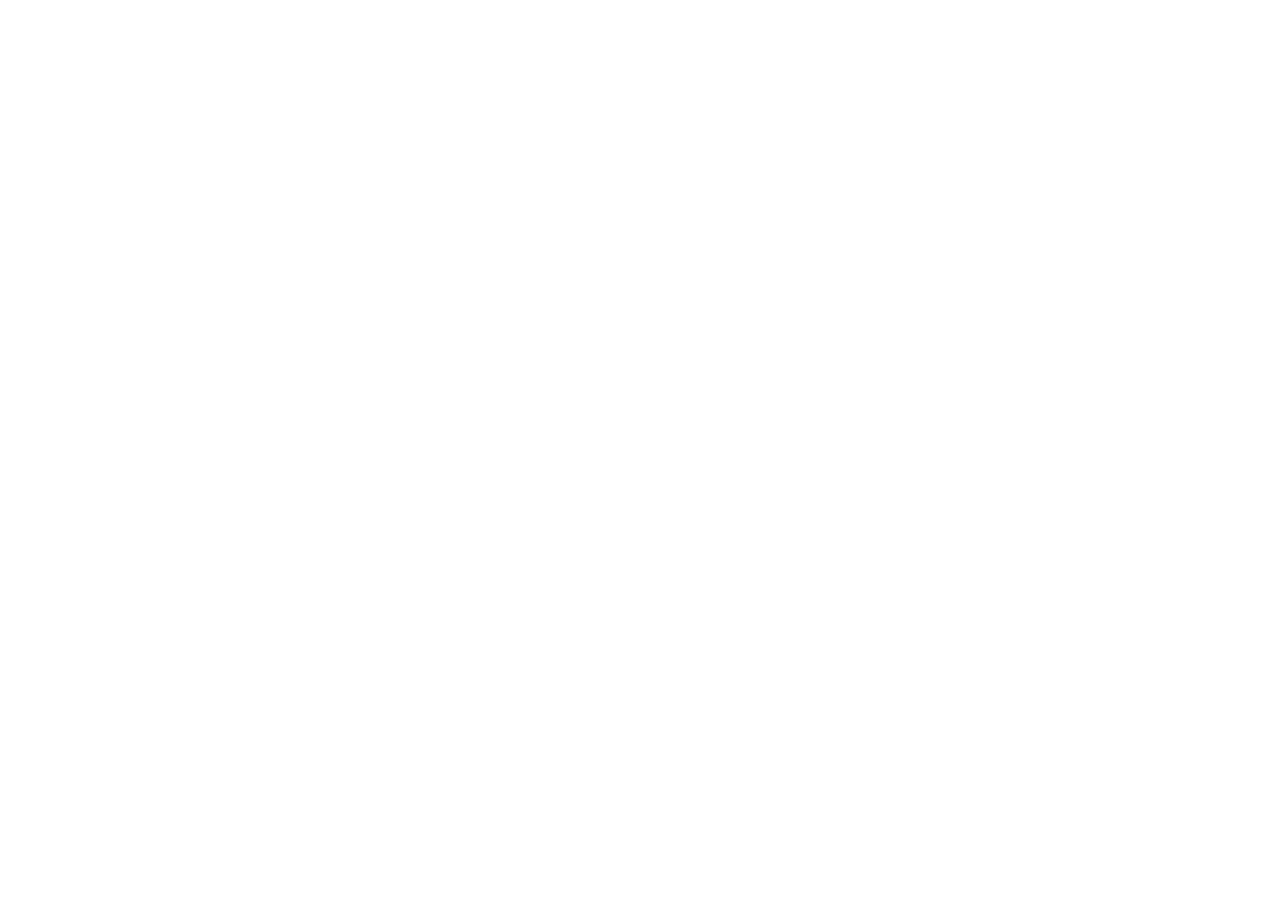
==== index.html @ dc667c03 "inizializzazione progetto" ====
<!DOCTYPE html>
<html lang="en">
<head>
    <meta charset="UTF-8">
    <meta http-equiv="X-UA-Compatible" content="IE=edge">
    <meta name="viewport" content="width=device-width, initial-scale=1.0">
    <link rel="stylesheet" href="css/style.css">
    <title>Document</title>
</head>
<body>
    
</body>
</html>
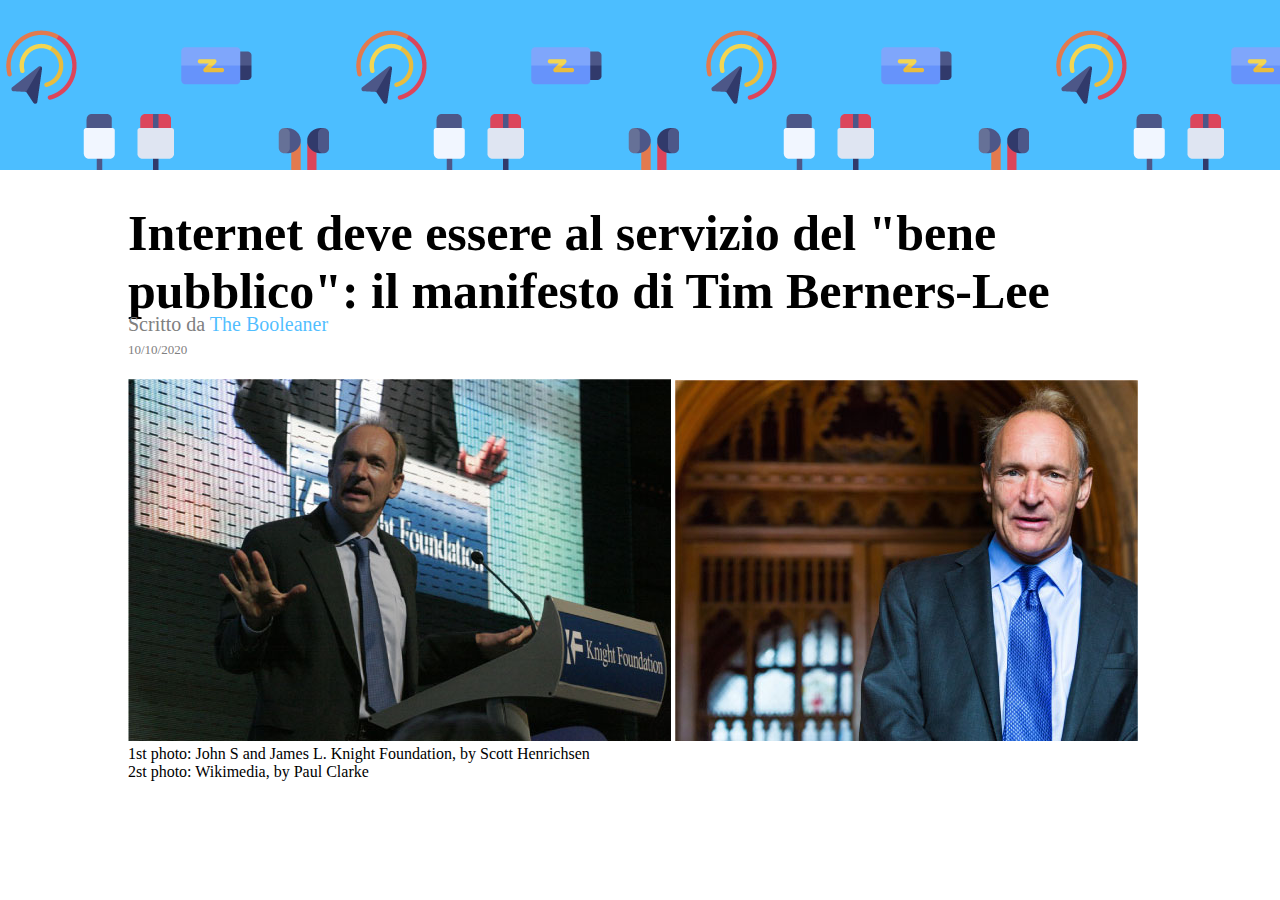
==== commit 674fab4d: "aggiunto titolo e foto tim" ====
--- a/index.html
+++ b/index.html
@@ -8,6 +8,30 @@
     <title>Document</title>
 </head>
 <body>
+    <header>
+        <div class="pattern"></div>
+    </header>
+    <main>
+        <section>
+            <h1 id="titolo">Internet deve essere al servizio del "bene pubblico": il manifesto di Tim Berners-Lee</h1>
+            <p id="sottotitolo">Scritto da <span id="boolean">The Booleaner</span> 
+            <br><span id="data">10/10/2020</span></p>
+            
+            <div id="Tim">
+                <img src="img/tim-1.jpg" alt="foto Tim 1">
+                <img src="img/tim-2.jpg" alt="foto Tim 2">
+            </div>
+            <span>1st photo: John S and James L. Knight Foundation, by Scott Henrichsen
+            <br>2st photo: Wikimedia, by Paul Clarke</span>
+        </section>
+    </main>
+    
+
+    
+    
+    <footer>
+
+    </footer>
     
 </body>
 </html>--- a/css/style.css
+++ b/css/style.css
@@ -0,0 +1,31 @@
+body{
+    margin: 0
+}
+
+.pattern {
+    background-image: url('../img/pattern.png');
+    background-color: rgba(0, 162, 255, 0.7);
+    height: 170px;
+}
+main{
+    margin: auto;
+    width: 80%;
+}
+#titolo{
+    font-size: 50px;
+}
+
+#sottotitolo {
+    margin-top: -40px;
+    color: gray;
+    font-size: 20px;
+}
+#boolean{
+    color: rgba(0, 162, 255, 0.7);
+
+    
+}
+#data{
+    font-size: 13px;
+    color: grey;
+}
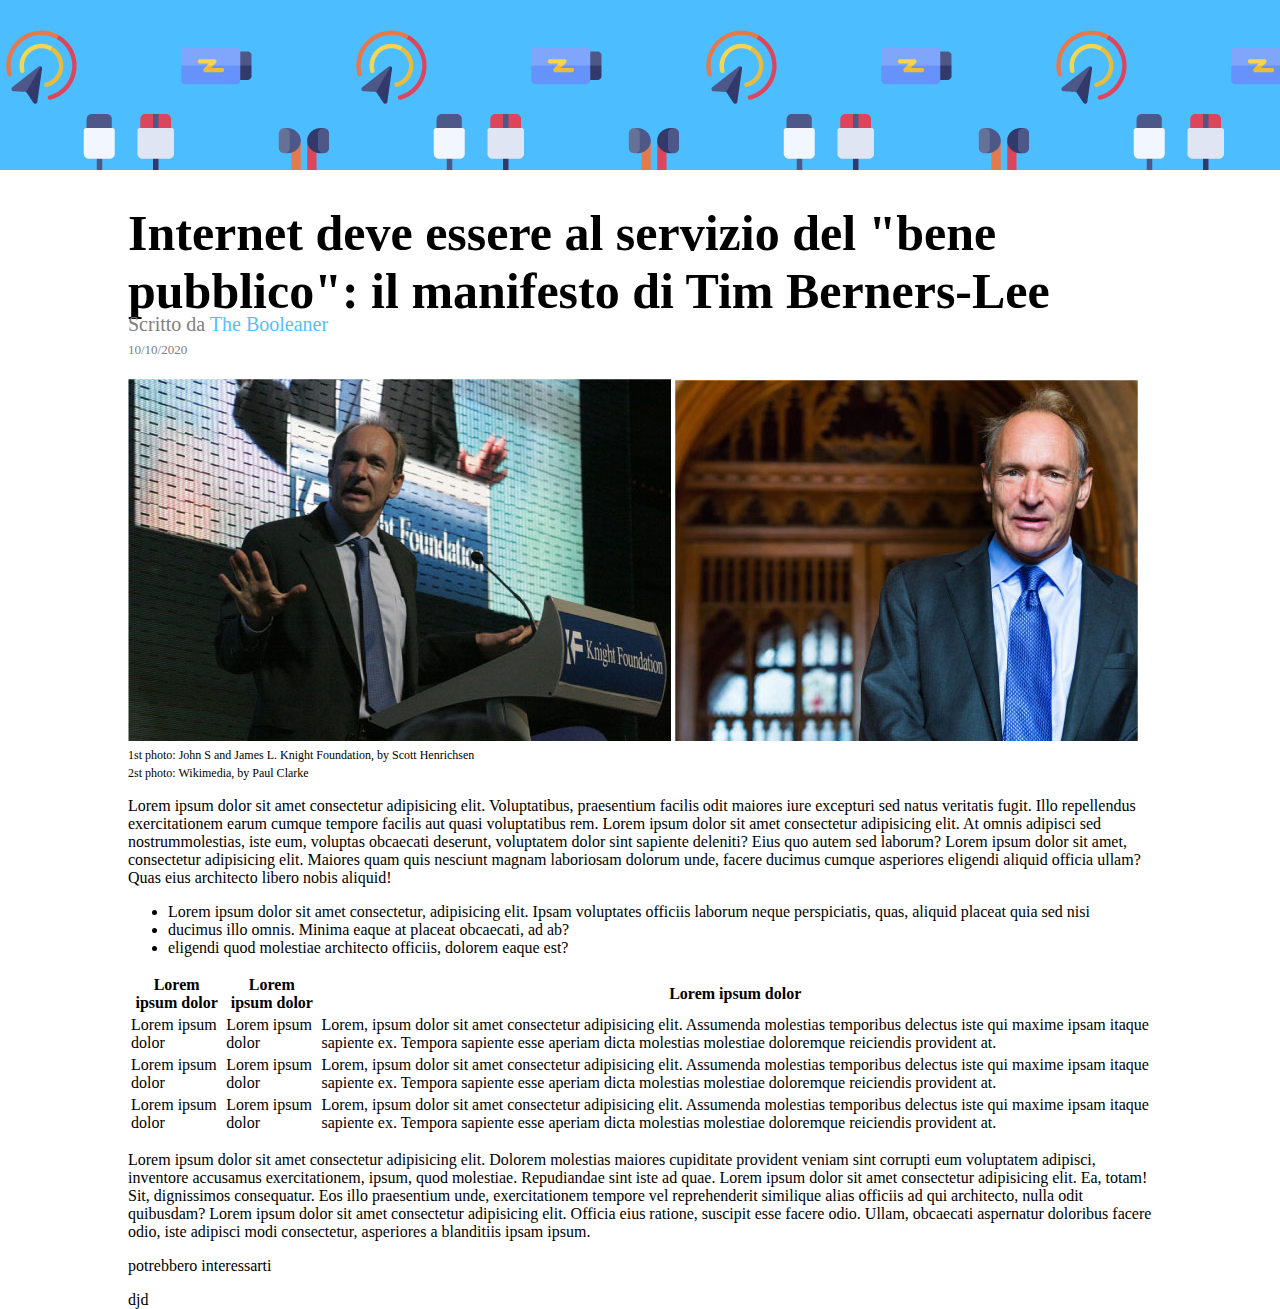
==== commit 8cef7651: "aggiunto tabella" ====
--- a/index.html
+++ b/index.html
@@ -21,17 +21,60 @@
                 <img src="img/tim-1.jpg" alt="foto Tim 1">
                 <img src="img/tim-2.jpg" alt="foto Tim 2">
             </div>
-            <span>1st photo: John S and James L. Knight Foundation, by Scott Henrichsen
+            <span id="descrizione">1st photo: John S and James L. Knight Foundation, by Scott Henrichsen
             <br>2st photo: Wikimedia, by Paul Clarke</span>
+        </section>
+        <section>
+            <p>Lorem ipsum dolor sit amet consectetur adipisicing elit. Voluptatibus, praesentium facilis odit maiores iure excepturi sed natus veritatis fugit. Illo repellendus exercitationem earum cumque tempore facilis aut quasi voluptatibus rem.
+            Lorem ipsum dolor sit amet consectetur adipisicing elit. At omnis adipisci sed nostrum<span class="evidenziato">molestias, iste eum, voluptas obcaecati deserunt, voluptatem dolor sint sapiente deleniti? Eius quo autem sed laborum?</span>
+            Lorem ipsum dolor sit amet, consectetur adipisicing elit. Maiores quam quis nesciunt magnam laboriosam dolorum unde, facere ducimus cumque asperiores eligendi aliquid officia ullam? Quas eius architecto libero nobis aliquid!
+            </p>
+
+            <ul>
+                <li>Lorem ipsum dolor sit amet consectetur, adipisicing elit. Ipsam voluptates officiis laborum neque perspiciatis, quas, aliquid placeat quia sed nisi</li>
+                <li>ducimus illo omnis. Minima eaque at placeat obcaecati, ad ab?</li>
+                <li>eligendi quod molestiae architecto officiis, dolorem eaque est?</li>
+            </ul>
+        </section>
+        <section>
+            <table>
+                <thead>
+                    <tr>
+                        <th>Lorem ipsum dolor</th>
+                        <th>Lorem ipsum dolor</th>
+                        <th>Lorem ipsum dolor</th>
+                    </tr>
+                </thead>
+                <tbody>
+                    <tr class="Lorem">
+                        <td>Lorem ipsum dolor</td>
+                        <td>Lorem ipsum dolor</td>
+                        <td>Lorem, ipsum dolor sit amet consectetur adipisicing elit. Assumenda molestias temporibus delectus iste qui maxime ipsam itaque sapiente ex. Tempora sapiente esse aperiam dicta molestias molestiae doloremque reiciendis provident at.</td>
+                    </tr>
+                    <tr>
+                        <td>Lorem ipsum dolor</td>
+                        <td>Lorem ipsum dolor</td>
+                        <td>Lorem, ipsum dolor sit amet consectetur adipisicing elit. Assumenda molestias temporibus delectus iste qui maxime ipsam itaque sapiente ex. Tempora sapiente esse aperiam dicta molestias molestiae doloremque reiciendis provident at.</td>
+                    </tr>
+                    <tr class="Lorem">
+                        <td>Lorem ipsum dolor</td>
+                        <td>Lorem ipsum dolor</td>
+                        <td>Lorem, ipsum dolor sit amet consectetur adipisicing elit. Assumenda molestias temporibus delectus iste qui maxime ipsam itaque sapiente ex. Tempora sapiente esse aperiam dicta molestias molestiae doloremque reiciendis provident at.</td>
+                    </tr>
+                </tbody>
+            </table>
+            <p>Lorem ipsum dolor sit amet consectetur adipisicing elit. Dolorem molestias maiores cupiditate provident veniam sint corrupti eum voluptatem adipisci, inventore accusamus exercitationem, ipsum, quod molestiae. Repudiandae sint iste ad quae.
+            Lorem ipsum dolor sit amet consectetur adipisicing elit. Ea, totam! Sit, dignissimos consequatur. Eos illo praesentium unde, exercitationem tempore vel reprehenderit similique alias officiis ad qui architecto, nulla odit quibusdam?
+            Lorem ipsum dolor sit amet consectetur adipisicing elit. Officia eius ratione, suscipit esse facere odio. Ullam, obcaecati aspernatur doloribus facere odio, iste adipisci modi consectetur, asperiores a blanditiis ipsam ipsum.</p>
+        </section>
+        <section>
+            <p id="footer"">potrebbero interessarti</p>
+            
+            <div class="monitor uno">djd</div>
+            <div class="monitor due"></div>
         </section>
     </main>
     
-
-    
-    
-    <footer>
-
-    </footer>
     
 </body>
 </html>--- a/css/style.css
+++ b/css/style.css
@@ -29,3 +29,9 @@
     font-size: 13px;
     color: grey;
 }
+#descrizione{
+    font-size: 12px;
+}
+.lorem{
+    background-color: yellow;
+}
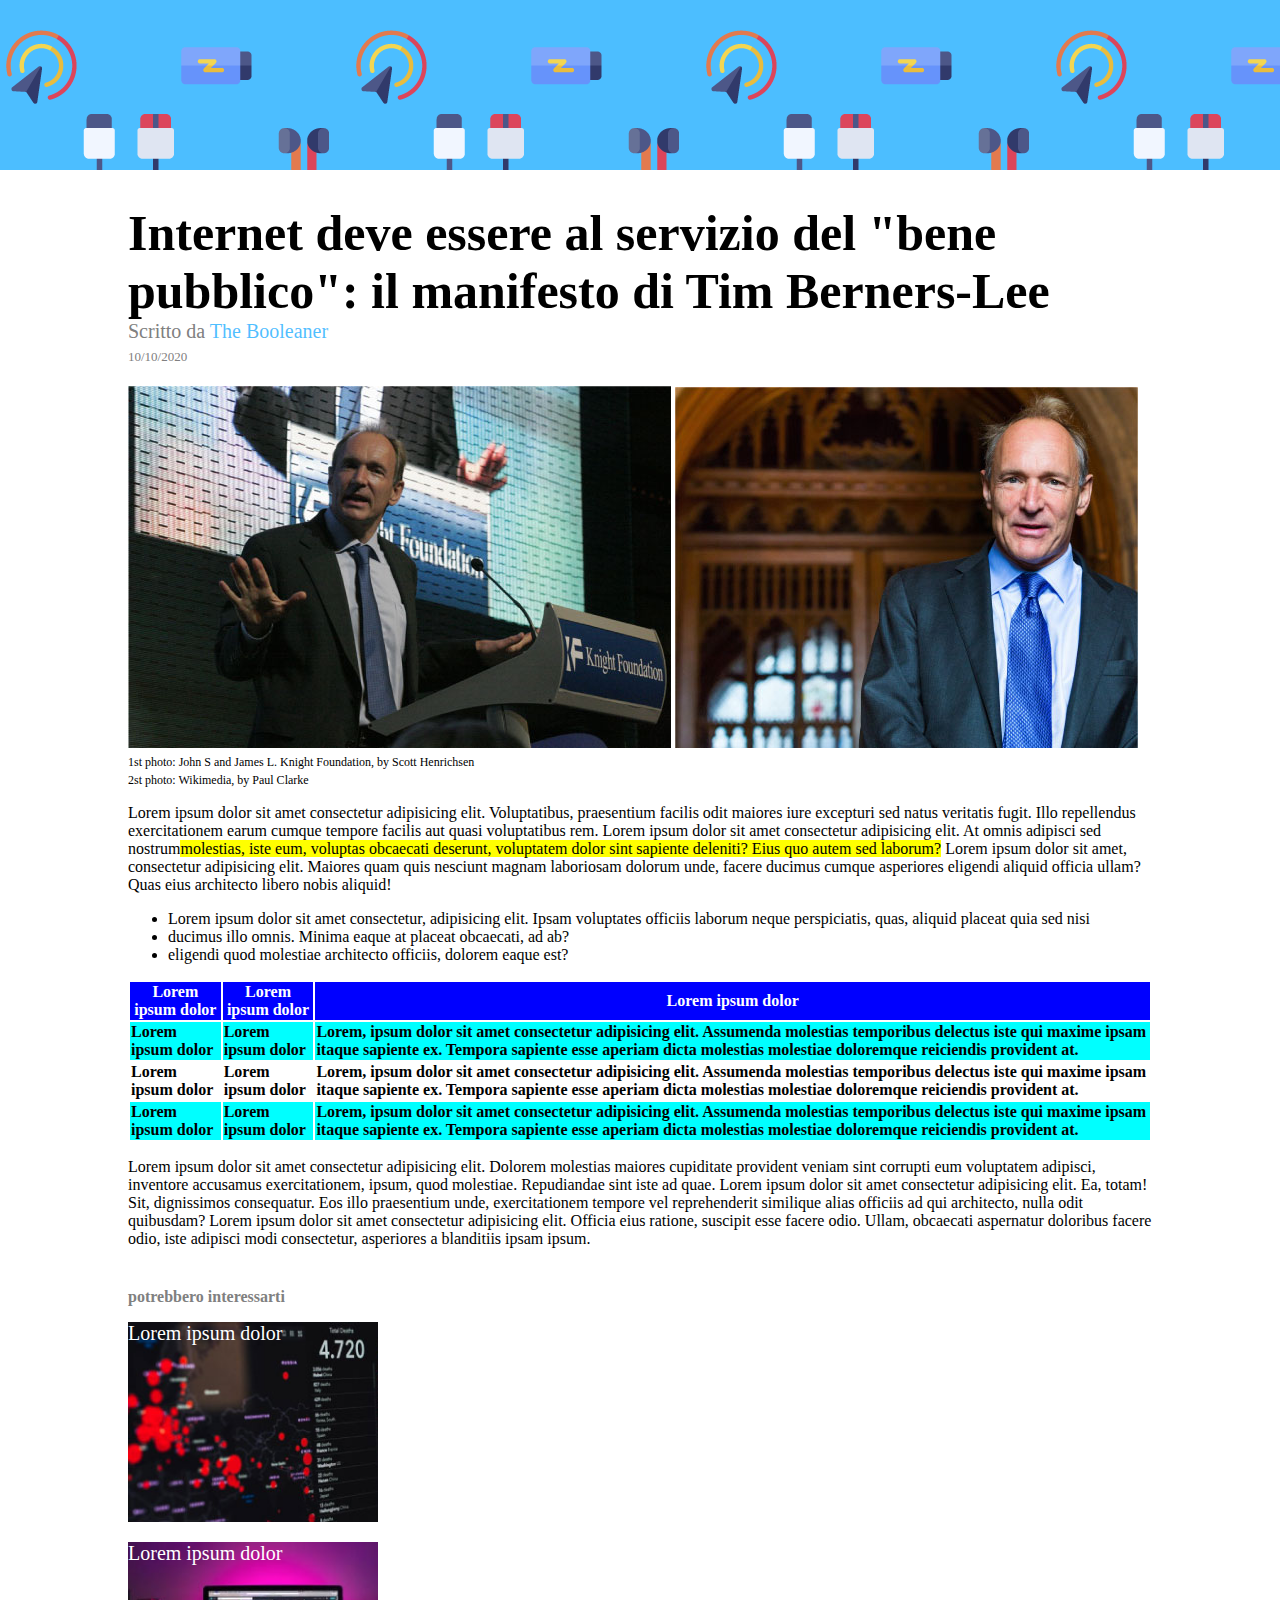
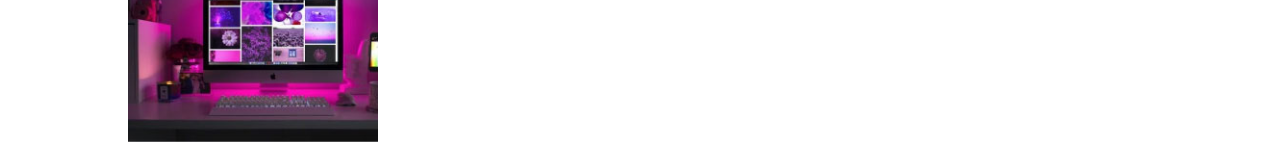
==== commit 823deb84: "ultima sezione aggiunta" ====
--- a/index.html
+++ b/index.html
@@ -68,10 +68,10 @@
             Lorem ipsum dolor sit amet consectetur adipisicing elit. Officia eius ratione, suscipit esse facere odio. Ullam, obcaecati aspernatur doloribus facere odio, iste adipisci modi consectetur, asperiores a blanditiis ipsam ipsum.</p>
         </section>
         <section>
-            <p id="footer"">potrebbero interessarti</p>
+            <p id="footer">potrebbero interessarti</p>
             
-            <div class="monitor uno">djd</div>
-            <div class="monitor due"></div>
+            <div class="monitor uno"><span id="titolo-monitor">Lorem ipsum dolor</span></span></div>
+            <div class="monitor due"><span id="titolo-monitor">Lorem ipsum dolor</span></span></div>
         </section>
     </main>
     
--- a/css/style.css
+++ b/css/style.css
@@ -13,10 +13,10 @@
 }
 #titolo{
     font-size: 50px;
+    margin-bottom: -20px;
 }
 
 #sottotitolo {
-    margin-top: -40px;
     color: gray;
     font-size: 20px;
 }
@@ -32,6 +32,40 @@
 #descrizione{
     font-size: 12px;
 }
-.lorem{
+.evidenziato{
     background-color: yellow;
 }
+table{
+    font-weight: bold;
+}
+
+thead{
+    background-color: blue;
+    color: white;
+}
+.Lorem{
+    background-color: aqua;
+}
+#footer{
+    margin-top: 40px;
+    color: rgb(128, 128, 128);
+    font-weight: bold;
+}
+.monitor{
+    height: 200px;
+    width: 250px;
+    background-size: cover;
+    margin-bottom: 20px;
+    color: white;
+    font-size: 20px;
+}
+.uno{
+    background-image: url('../img/graph.jpg');
+}
+.due{
+    background-image: url('../img/monitor.jpg');
+}
+#titolo-monitor{
+    margin-top: 30px;
+}
+
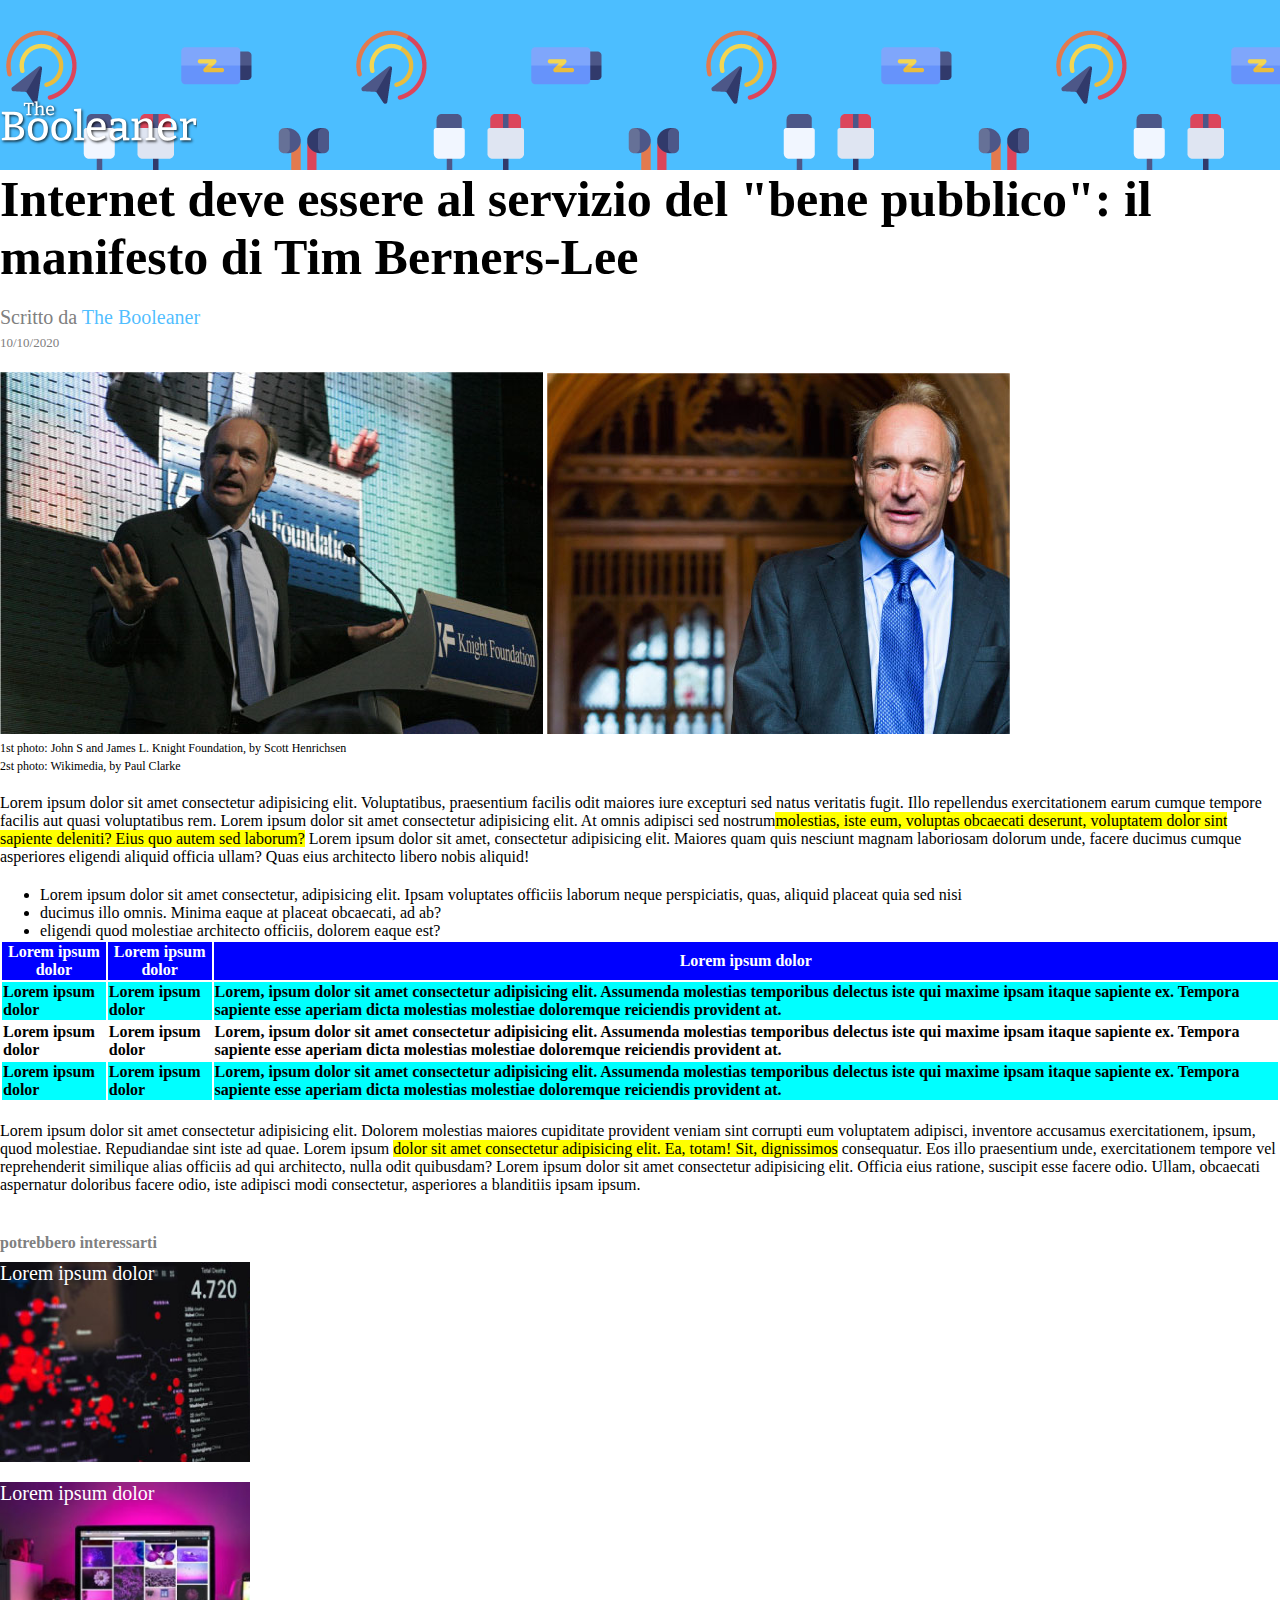
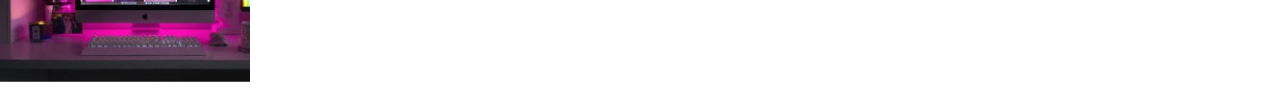
==== commit b1fa781e: "aggiunta logo e pulizia codice" ====
--- a/index.html
+++ b/index.html
@@ -9,14 +9,17 @@
 </head>
 <body>
     <header>
-        <div class="pattern"></div>
+        <div class="pattern">
+            <img class="logo" src="img/logo.svg" alt="">
+        </div>
+        <!-- <img src="img/logo.svg" alt=""> -->
     </header>
     <main>
         <section>
-            <h1 id="titolo">Internet deve essere al servizio del "bene pubblico": il manifesto di Tim Berners-Lee</h1>
-            <p id="sottotitolo">Scritto da <span id="boolean">The Booleaner</span> 
+            <h1 class="titolo">Internet deve essere al servizio del "bene pubblico": il manifesto di Tim Berners-Lee</h1>
+            <p class="sottotitolo">Scritto da <span id="boolean">The Booleaner</span> 
             <br><span id="data">10/10/2020</span></p>
-            
+
             <div id="Tim">
                 <img src="img/tim-1.jpg" alt="foto Tim 1">
                 <img src="img/tim-2.jpg" alt="foto Tim 2">
@@ -64,14 +67,14 @@
                 </tbody>
             </table>
             <p>Lorem ipsum dolor sit amet consectetur adipisicing elit. Dolorem molestias maiores cupiditate provident veniam sint corrupti eum voluptatem adipisci, inventore accusamus exercitationem, ipsum, quod molestiae. Repudiandae sint iste ad quae.
-            Lorem ipsum dolor sit amet consectetur adipisicing elit. Ea, totam! Sit, dignissimos consequatur. Eos illo praesentium unde, exercitationem tempore vel reprehenderit similique alias officiis ad qui architecto, nulla odit quibusdam?
+            Lorem ipsum <span class="evidenziato">dolor sit amet consectetur adipisicing elit. Ea, totam! Sit, dignissimos</span> consequatur. Eos illo praesentium unde, exercitationem tempore vel reprehenderit similique alias officiis ad qui architecto, nulla odit quibusdam?
             Lorem ipsum dolor sit amet consectetur adipisicing elit. Officia eius ratione, suscipit esse facere odio. Ullam, obcaecati aspernatur doloribus facere odio, iste adipisci modi consectetur, asperiores a blanditiis ipsam ipsum.</p>
         </section>
         <section>
-            <p id="footer">potrebbero interessarti</p>
+            <p class="footer">potrebbero interessarti</p>
             
-            <div class="monitor uno"><span id="titolo-monitor">Lorem ipsum dolor</span></span></div>
-            <div class="monitor due"><span id="titolo-monitor">Lorem ipsum dolor</span></span></div>
+            <div class="monitor uno"><span class="titolo-monitor">Lorem ipsum dolor</span></span></div>
+            <div class="monitor due"><span class="titolo-monitor">Lorem ipsum dolor</span></span></div>
         </section>
     </main>
     
--- a/css/style.css
+++ b/css/style.css
@@ -1,4 +1,4 @@
-body{
+*{
     margin: 0
 }
 
@@ -7,22 +7,21 @@
     background-color: rgba(0, 162, 255, 0.7);
     height: 170px;
 }
-main{
-    margin: auto;
-    width: 80%;
-}
-#titolo{
-    font-size: 50px;
-    margin-bottom: -20px;
+.logo{
+    margin-top: 100px;
+    height: 50px;
 }
 
-#sottotitolo {
+.titolo{
+    font-size: 50px;
+}
+
+.sottotitolo {
     color: gray;
     font-size: 20px;
 }
 #boolean{
     color: rgba(0, 162, 255, 0.7);
-
     
 }
 #data{
@@ -31,6 +30,10 @@
 }
 #descrizione{
     font-size: 12px;
+}
+p{
+    margin-top: 20px;
+    margin-bottom: 20px;
 }
 .evidenziato{
     background-color: yellow;
@@ -46,8 +49,9 @@
 .Lorem{
     background-color: aqua;
 }
-#footer{
+.footer{
     margin-top: 40px;
+    margin-bottom: 10px;
     color: rgb(128, 128, 128);
     font-weight: bold;
 }
@@ -65,7 +69,4 @@
 .due{
     background-image: url('../img/monitor.jpg');
 }
-#titolo-monitor{
-    margin-top: 30px;
-}
 
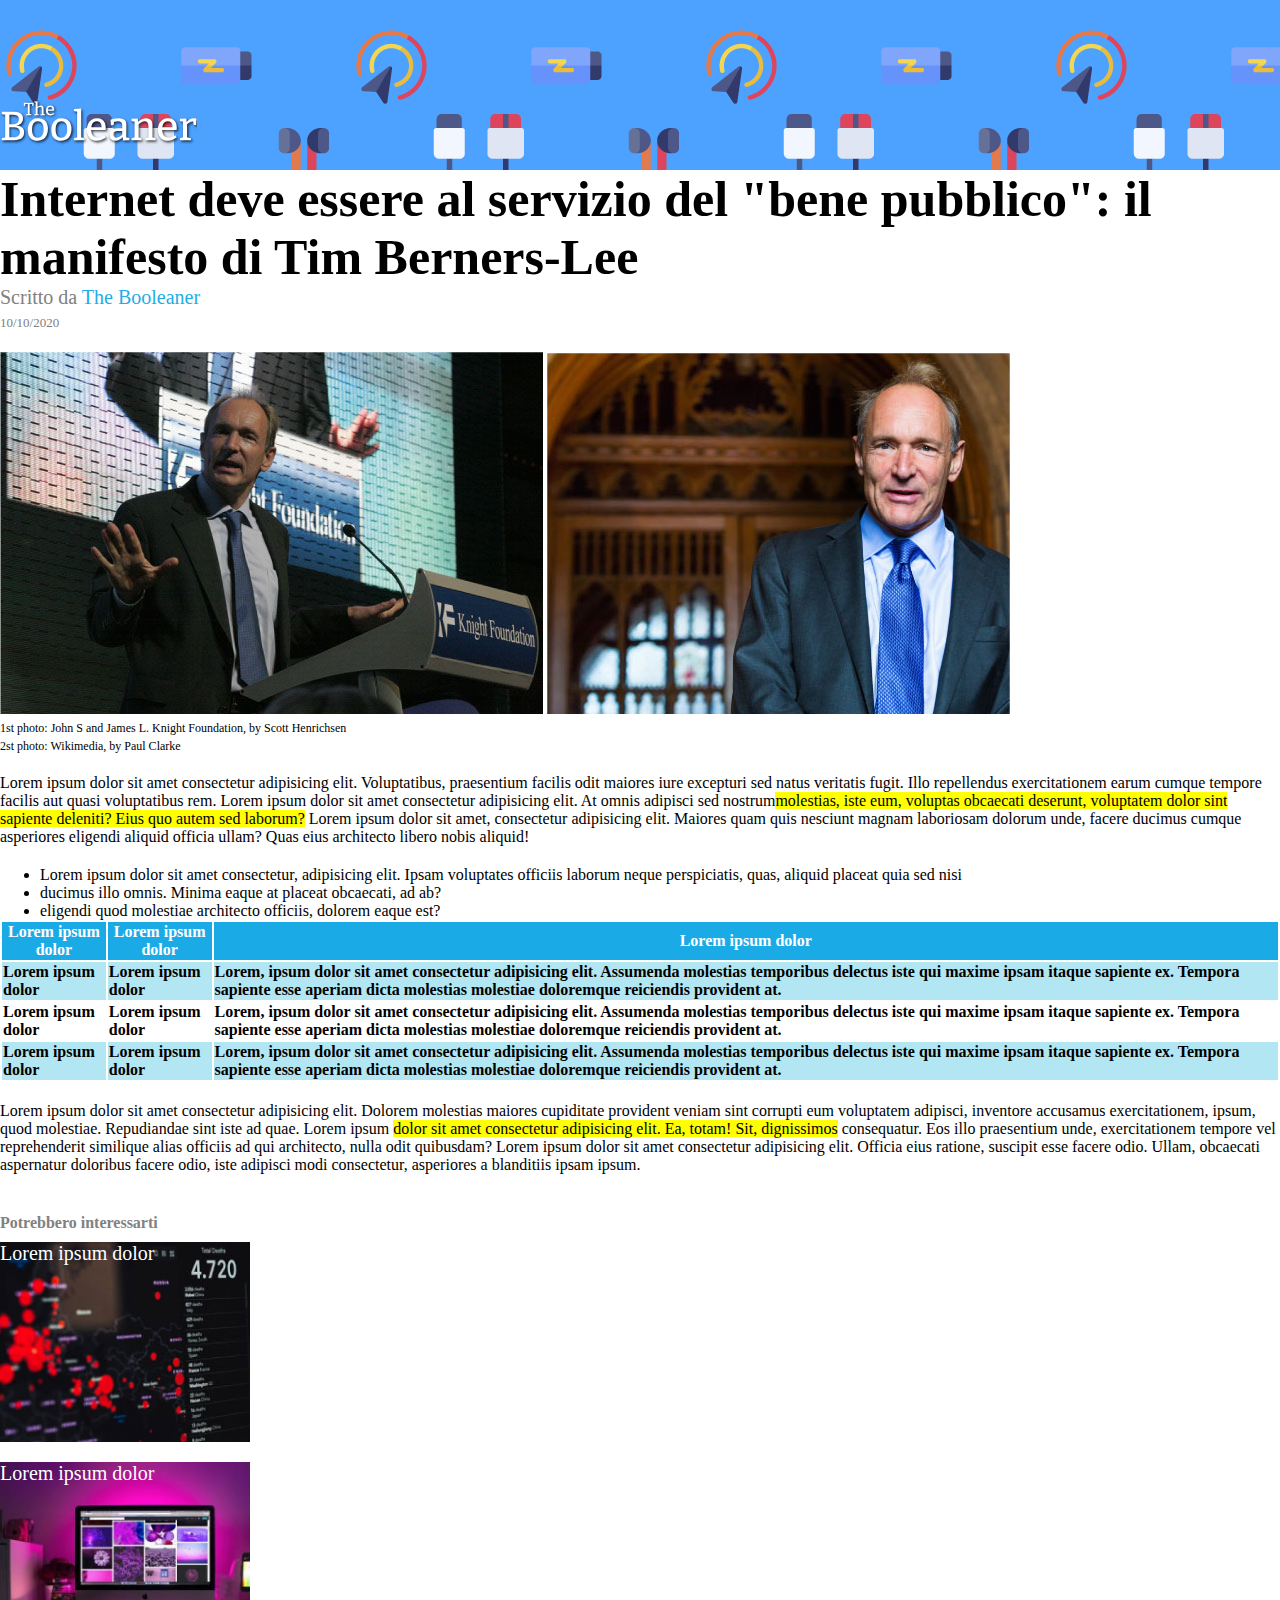
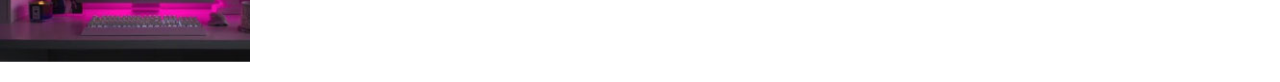
==== commit 519a54cd: "correzzioni dettagli" ====
--- a/index.html
+++ b/index.html
@@ -71,7 +71,7 @@
             Lorem ipsum dolor sit amet consectetur adipisicing elit. Officia eius ratione, suscipit esse facere odio. Ullam, obcaecati aspernatur doloribus facere odio, iste adipisci modi consectetur, asperiores a blanditiis ipsam ipsum.</p>
         </section>
         <section>
-            <p class="footer">potrebbero interessarti</p>
+            <p class="footer">Potrebbero interessarti</p>
             
             <div class="monitor uno"><span class="titolo-monitor">Lorem ipsum dolor</span></span></div>
             <div class="monitor due"><span class="titolo-monitor">Lorem ipsum dolor</span></span></div>
--- a/css/style.css
+++ b/css/style.css
@@ -4,7 +4,7 @@
 
 .pattern {
     background-image: url('../img/pattern.png');
-    background-color: rgba(0, 162, 255, 0.7);
+    background-color: #4da1ff;
     height: 170px;
 }
 .logo{
@@ -17,11 +17,12 @@
 }
 
 .sottotitolo {
+    margin-top: 0;
     color: gray;
     font-size: 20px;
 }
 #boolean{
-    color: rgba(0, 162, 255, 0.7);
+    color: #1fade6;
     
 }
 #data{
@@ -43,16 +44,16 @@
 }
 
 thead{
-    background-color: blue;
+    background-color: #1aabe6;
     color: white;
 }
 .Lorem{
-    background-color: aqua;
+    background-color: #b2e6f2;
 }
 .footer{
     margin-top: 40px;
     margin-bottom: 10px;
-    color: rgb(128, 128, 128);
+    color: #818181;
     font-weight: bold;
 }
 .monitor{
